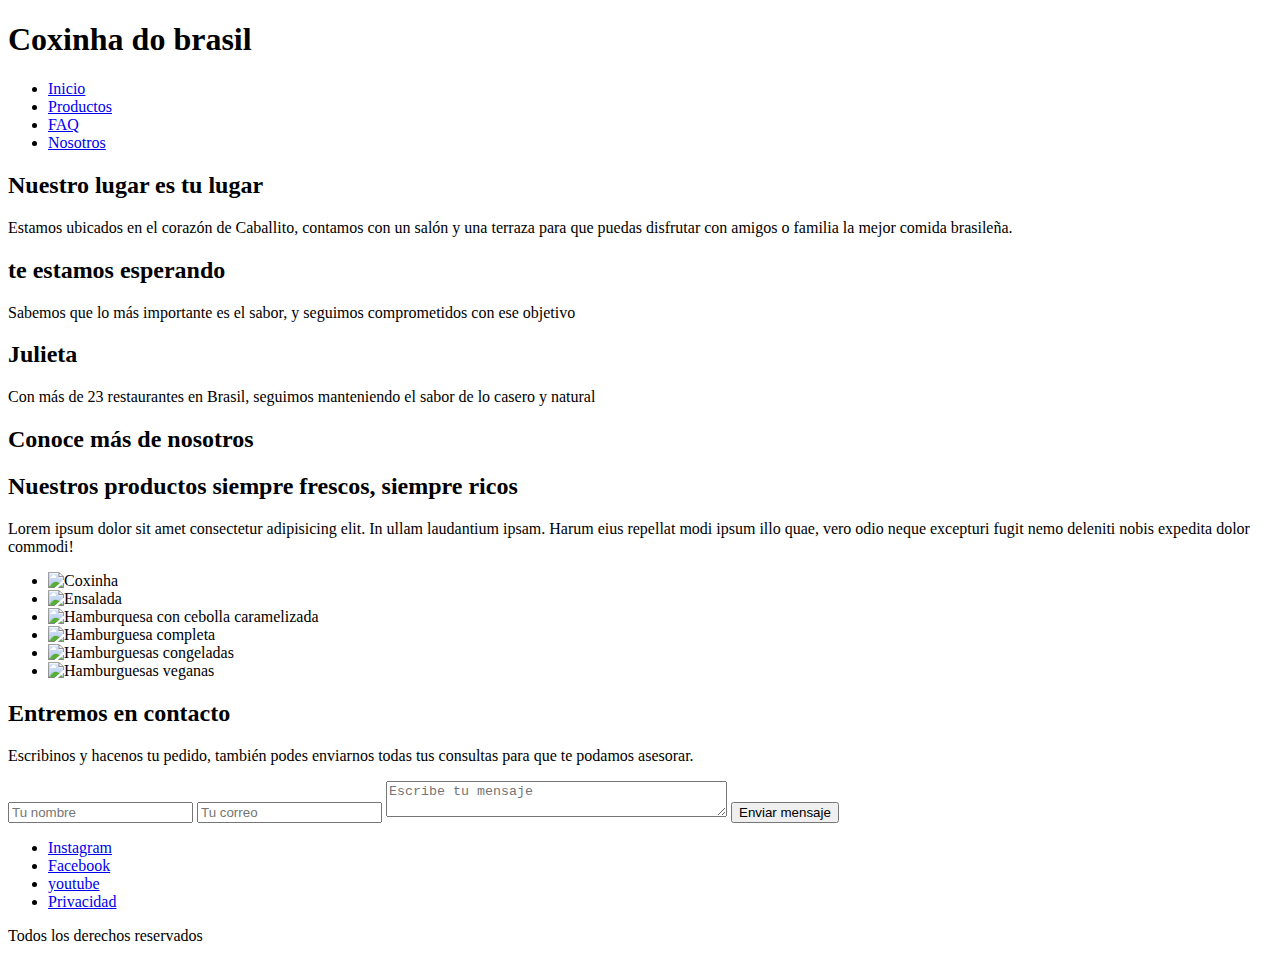
==== index.html @ 4375c064 "Se agrego el Index.html para completar el desafio 20200929" ====
<!DOCTYPE html>
<html lang="en">

<head>
  <meta charset="UTF-8" />
  <meta name="description" content="Coxhinas de Brasil, comida de todo el mundo y especialidad brasilera">
  <meta name="keywords" content="coxinha, comida brasilera, brasil, comida para llevar, mesas afuera, covid 19">

  <title>Coxinha de Brasil</title>

  <link rel="stylesheet" href="css/main.css">
  <link href="https://fonts.googleapis.com/css2?family=Baloo+Tamma+2:wght@400;500;600;700;800&display=swap"
    rel="stylesheet">
  <link rel="stylesheet" href="css/animate.css">

</head>

<body>
  <header>
    <div class="header">
      <nav>

        <h1>Coxinha do brasil</h1>

        <ul>
          <li>
            <a href="index.html">Inicio</a>
          </li>
          <li>
            <a href="Productos.html">Productos</a>
          </li>
          <li>
            <a href="FAQ.html">FAQ</a>
          </li>
          <li>
            <a href="Nosotros.html">Nosotros</a>
          </li>
        </ul>
      </nav>
  </header>

  <!-- ---------------------Index bienvenida ------------------------>
  <div class="grid-nosotros">
    <div class="Espacio">
      <h2>Nuestro lugar es tu lugar</h2>
      <p>Estamos ubicados en el corazón de Caballito, contamos con un salón y una
        terraza para que puedas disfrutar con amigos o
        familia la mejor comida brasileña.
      </p>
    </div>

    <div class="Empleados">
      <h2>te estamos esperando</h2>
      <p>Sabemos que lo más importante es el sabor, y seguimos comprometidos con ese objetivo</p>
    </div>

    <div class="Dueña">
      <h2>Julieta</h2>
      <p>Con más de 23 restaurantes en Brasil, seguimos manteniendo
        el sabor de lo casero y natural
      </p>
    </div>
    <div class="conocer">
      <h2>Conoce más de nosotros</h2>
    </div>
  </div>


  <section id="Productos">

    <div class="WOW bounceInUp">
      <h2>Nuestros productos siempre frescos, siempre ricos</h2>
      <p>
        Lorem ipsum dolor sit amet consectetur adipisicing elit. In ullam
        laudantium ipsam. Harum eius repellat modi ipsum illo quae, vero odio
        neque excepturi fugit nemo deleniti nobis expedita dolor commodi!
      </p>
    </div>
    <div class="productos">
      <ul>
        <li>
          <img class="comidas" src="imagenes/CoxinhaTradicional.jpg" alt="Coxinha" />
        </li>
        <li>
          <img src="imagenes/Ensalada.jpg" alt="Ensalada" />
        </li>
        <li>
          <img src="imagenes/HamburguesaCebolla.jpg" alt="Hamburquesa con cebolla caramelizada" />
        </li>
        <li>
          <img src="imagenes/HamburquesaCompleta.jpg" alt="Hamburguesa completa" />
        </li>
        <li>
          <img src="imagenes/HamburquesaCongelada.jpg" alt="Hamburguesas congeladas" />
        </li>
        <li>
          <img src="imagenes/HamburquesaVegana.jpg" alt="Hamburguesas veganas" />
        </li>
      </ul>
    </div>
  </section>


  <section id="contact">
    <div>
      <div class="contenedor">
        <h2>Entremos en contacto</h2>
        <p>
          Escribinos y hacenos tu pedido, también podes enviarnos todas tus consultas para que te podamos asesorar.
        </p>
      </div>
    </div>

    <div id="formulario">
      <form action="#">
        <input type="text" name="nombre" placeholder="Tu nombre" />
        <input type="email" name="email" placeholder="Tu correo" />
        <textarea name="mensaje" placeholder="Escribe tu mensaje" cols="40" row="10"></textarea>

        <input type="submit" value="Enviar mensaje" />
      </form>
    </div>
    </div>
  </section>

  <footer>
    <div class="contenedor">
      <nav class="footer">

        <ul>
          <li>
            <a href="https://www.instagram.com/rafasbaena/">Instagram</a>
          </li>
          <li>
            <a href="https://www.facebook.com/rafael.baena.5">Facebook</a>
          </li>
          <li>
            <a href="https://www.youtube.com/">youtube</a>
          </li>
          <li>
            <a href="Privacidad.html">Privacidad</a>
          </li>
        </ul>
        <p>Todos los derechos reservados</p>
      </nav>


    </div>
  </footer>
  <script src="js/wow.min.js"></script>
  <script>
    new WOW().init();
  </script>
  <script src="https://kit.fontawesome.com/614bd726ac.js" crossorigin="anonymous"></script>
</body>

</html>
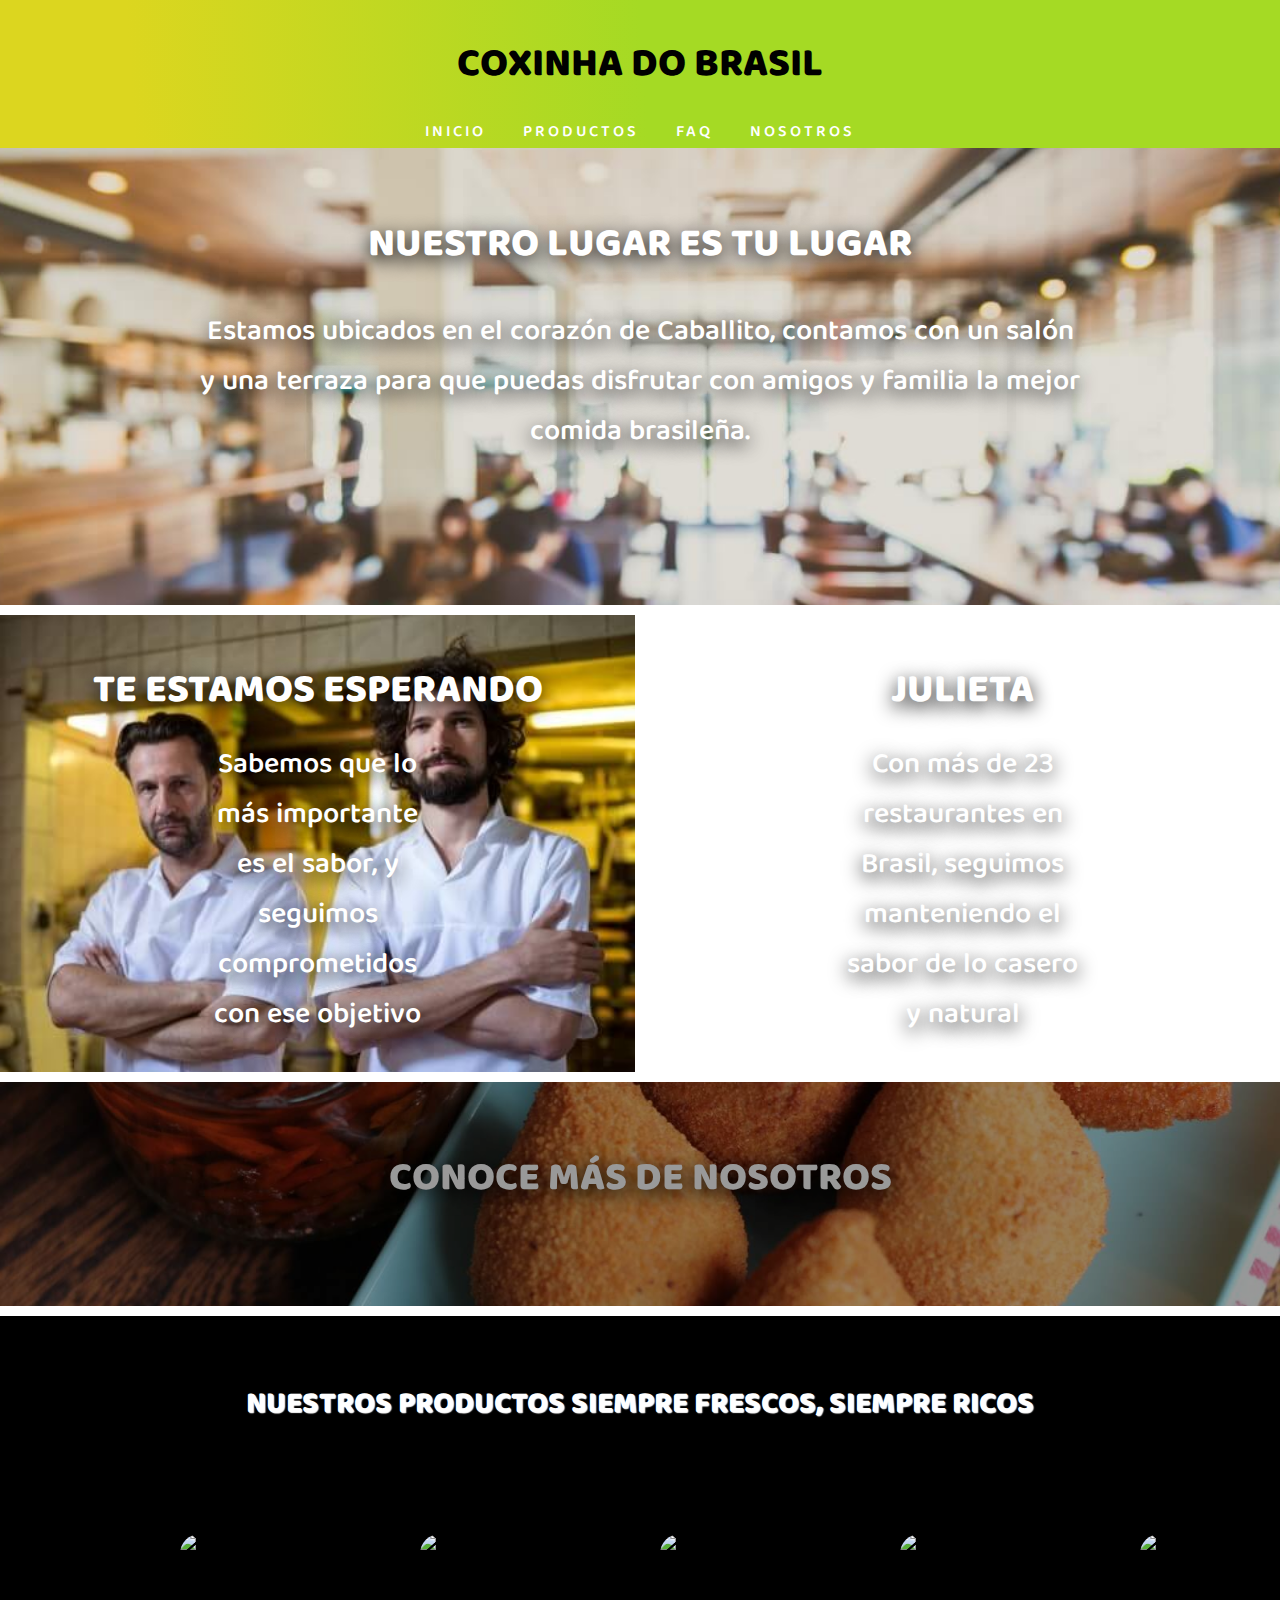
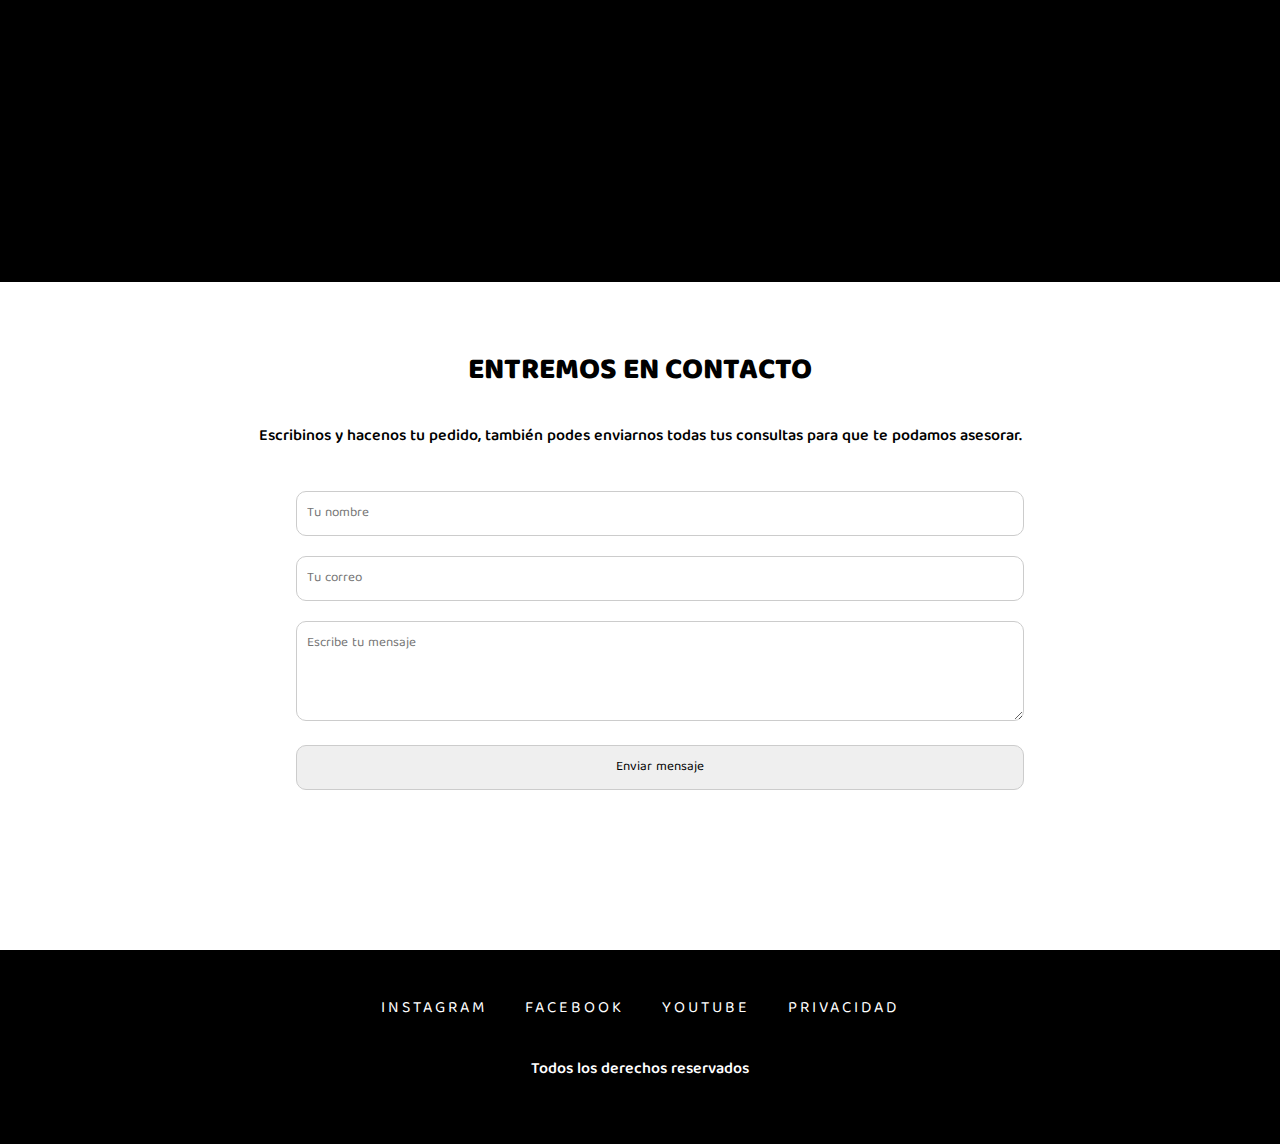
==== commit bec536e0: "actualización mobile" ====
--- a/index.html
+++ b/index.html
@@ -44,7 +44,7 @@
     <div class="Espacio">
       <h2>Nuestro lugar es tu lugar</h2>
       <p>Estamos ubicados en el corazón de Caballito, contamos con un salón y una
-        terraza para que puedas disfrutar con amigos o
+        terraza para que puedas disfrutar con amigos y
         familia la mejor comida brasileña.
       </p>
     </div>
--- a/css/main.css
+++ b/css/main.css
@@ -0,0 +1,469 @@
+@charset "UTF-8";
+/*RESET GENERALES*/
+* {
+  margin: 0;
+  padding: 0;
+  box-sizing: border-box;
+}
+
+li {
+  list-style: none;
+}
+
+a {
+  text-decoration: none;
+}
+
+/*HEADER*/
+h1 {
+  font-family: "Baloo Tamma 2", cursive;
+  text-decoration: none;
+  text-align: center;
+  text-transform: uppercase;
+  font-size: 2.5rem;
+  font-weight: 900;
+  padding-top: 2rem;
+  padding-bottom: 4rem;
+  background: -webkit-gradient(linear, 50% 2%, 10% 21%, from(#a5da24), to(#dcd61f));
+}
+h1 a {
+  max-width: 100%;
+  padding: 60px 3%;
+  color: #f7f7f7ef;
+  text-shadow: 5px 5px 5px #000000;
+  text-decoration: none;
+}
+
+header li {
+  list-style: none;
+  text-decoration: none;
+  text-transform: uppercase;
+  font-family: "Baloo Tamma 2", cursive;
+  font-weight: 600;
+  display: inline;
+}
+
+.header ul li a {
+  color: white;
+  font-size: 1rem;
+  transition: 0.75s;
+}
+
+.header ul li a:hover {
+  color: #000000;
+  font-size: 1.5rem;
+  text-decoration: none;
+}
+
+/*GENERAL*/
+h2 {
+  font-family: "Baloo Tamma 2", cursive;
+  text-decoration: none;
+  text-align: center;
+  text-transform: uppercase;
+  font-size: 30px;
+  font-weight: 900;
+  padding-top: 5%;
+  padding-bottom: 2%;
+  text-shadow: 1px 1px 1px #ffffff;
+}
+
+h3 {
+  font-family: "Baloo Tamma 2", cursive;
+  text-decoration: none;
+  text-align: center;
+  text-transform: uppercase;
+  font-size: 25px;
+  font-weight: 900;
+  padding-bottom: 2%;
+}
+
+p {
+  font-family: "Baloo Tamma 2", cursive;
+  text-decoration: none;
+  text-align: center;
+  font-size: 16px;
+  font-weight: 600;
+  margin-left: 200px;
+  margin-right: 200px;
+}
+
+div nav ul {
+  line-height: 30px;
+  text-decoration: none;
+  text-transform: uppercase;
+  text-align: center;
+  letter-spacing: 3px;
+  word-spacing: 30px;
+  margin-top: -50px;
+}
+
+/*PRODUCTOS*/
+#Productos {
+  background-color: black;
+}
+#Productos h2 {
+  color: white;
+}
+#Productos ul {
+  display: flex;
+  flex-direction: row;
+  flex-wrap: nowrap;
+  justify-content: center;
+  align-content: flex-start;
+  align-items: center;
+  padding-bottom: 10%;
+}
+#Productos ul li {
+  display: inline;
+}
+#Productos ul li img {
+  width: 200px;
+  height: 200px;
+  border-radius: 20px;
+  display: inline-block;
+  margin: 20px;
+}
+
+-productosPag p {
+  color: #000000;
+  padding-bottom: 50px;
+  font-size: 1.5rem;
+}
+
+/*FORMULARIO CONTACTO*/
+form {
+  width: 100%;
+  margin: 20px;
+  padding: 20px;
+  display: block;
+  max-width: 100%;
+}
+
+#formulario {
+  width: 60%;
+  margin: auto;
+  padding-bottom: 100px;
+}
+#formulario input {
+  margin-bottom: 20px;
+  width: 100%;
+  padding: 10px;
+  box-sizing: border-box;
+  border: 1px solid #ccc;
+  border-radius: 10px;
+  font-family: "Baloo Tamma 2", cursive;
+}
+#formulario textarea {
+  margin-bottom: 20px;
+  width: 100%;
+  padding: 10px;
+  box-sizing: border-box;
+  border: 1px solid #ccc;
+  border-radius: 10px;
+  font-family: "Baloo Tamma 2", cursive;
+  resize: vertical;
+  max-height: 300px;
+  min-height: 100px;
+}
+
+input:focus,
+textarea:focus {
+  border: 1px solid #4be388;
+}
+
+input [type=submit] {
+  margin-bottom: 0px;
+  background: #ff4e28;
+  color: #ffffff;
+  border: none;
+}
+
+/*PRODUCTOS GRID*/
+.grid-productos {
+  display: grid;
+  grid-template-columns: 2.5fr 2.5fr;
+  grid-template-rows: 1fr 1fr 1fr;
+  gap: 1px 1px;
+  grid-template-areas: "Foto1 Descripción1" "descripción2 foto2" "comidaFotoPanoramica comidaFotoPanoramica";
+}
+.grid-productos div {
+  padding: 12%;
+  margin: 2px;
+  border-radius: 5px;
+}
+.grid-productos p {
+  font-family: "Pacifico", cursive;
+  font-size: 50%;
+  padding: 0%;
+  margin: 0%;
+}
+
+.Descripción1 p,
+.descripción2 p,
+.comidaFotoPanoramica p {
+  color: #000000;
+}
+
+.Foto1 {
+  -ms-grid-row: 1;
+  -ms-grid-column: 1;
+  grid-area: Foto1;
+  background-image: url("Imagenes/Ensalada.jpg");
+  background-repeat: no-repeat;
+  background-size: cover;
+  background-position: center;
+}
+
+.Descripción1 {
+  -ms-grid-row: 1;
+  -ms-grid-column: 3;
+  grid-area: Descripción1;
+  background-color: #27c5cab4;
+  background-repeat: no-repeat;
+  background-size: cover;
+  background-position: bottom;
+  font-size: 100px;
+}
+
+.descripción2 {
+  -ms-grid-row: 3;
+  -ms-grid-column: 1;
+  grid-area: descripción2;
+  background-color: #e66bd198;
+  background-repeat: no-repeat;
+  background-size: cover;
+  background-position: bottom;
+  font-size: 100px;
+}
+
+.foto2 {
+  -ms-grid-row: 3;
+  -ms-grid-column: 3;
+  grid-area: foto2;
+  background-image: url("Imagenes/HamburquesaCompleta.jpg");
+  background-repeat: no-repeat;
+  background-size: cover;
+  background-position: center;
+}
+
+.comidaFotoPanoramica {
+  -ms-grid-row: 5;
+  -ms-grid-column: 1;
+  -ms-grid-column-span: 3;
+  grid-area: comidaFotoPanoramica;
+  background-image: url("Imagenes/CoxinhaTradicional.jpg");
+  background-repeat: no-repeat;
+  background-size: cover;
+  background-position: center;
+  font-size: 100px;
+}
+
+/*GRID NOSOTROS*/
+.grid-nosotros {
+  display: grid;
+  grid-template-columns: 1fr 1fr 1fr 1fr;
+  grid-template-rows: 2fr 2fr 2fr 2fr 2fr;
+  gap: 10px 10px;
+  grid-template-areas: "Espacio Espacio Espacio Espacio" "Espacio Espacio Espacio Espacio" "Empleados Empleados Dueña Dueña" "Empleados Empleados Dueña Dueña" "conocer conocer conocer conocer";
+  padding-bottom: 10px;
+}
+
+.grid-nosotros > div {
+  padding-bottom: 5%;
+}
+
+.grid-nosotros h2 {
+  color: #ffffff;
+  text-shadow: 0px 5px 19px #000000;
+  font-size: 2.5rem;
+  margin-block-start: auto;
+}
+
+.grid-nosotros p {
+  color: #ffffff;
+  text-shadow: 0px 5px 19px #000000;
+  font-size: 1.8rem;
+  margin-block-start: inherit;
+}
+
+.Espacio {
+  -ms-grid-row: 1;
+  -ms-grid-row-span: 3;
+  -ms-grid-column: 1;
+  -ms-grid-column-span: 7;
+  grid-area: Espacio;
+  background-image: url("Imagenes/Espacio.jpg");
+  background-repeat: no-repeat;
+  background-size: cover;
+  background-position: bottom;
+  background-attachment: fixed;
+}
+
+.Empleados {
+  -ms-grid-row: 5;
+  -ms-grid-row-span: 3;
+  -ms-grid-column: 1;
+  -ms-grid-column-span: 3;
+  grid-area: Empleados;
+  background-image: url("Imagenes/empleados.jpg");
+  background-repeat: no-repeat;
+  background-size: cover;
+  background-position: top;
+}
+
+.Dueña {
+  -ms-grid-row: 5;
+  -ms-grid-row-span: 3;
+  -ms-grid-column: 5;
+  -ms-grid-column-span: 3;
+  grid-area: Dueña;
+  background-image: url("Imagenes/dueña.jpg");
+  background-repeat: no-repeat;
+  background-size: cover;
+  background-position: center;
+}
+
+.conocer {
+  -ms-grid-row: 9;
+  -ms-grid-column: 1;
+  -ms-grid-column-span: 7;
+  grid-area: conocer;
+  background-image: url("Imagenes/portada_coxinha.jpg");
+  background-repeat: no-repeat;
+  background-size: cover;
+  background-position: center;
+  filter: brightness(0.6);
+}
+
+.Empleados,
+.Dueña {
+  display: flex;
+  flex-direction: column;
+  flex-wrap: nowrap;
+  justify-content: flex-end;
+  align-items: center;
+  align-content: flex-end;
+}
+
+/*FOOTER*/
+.footer {
+  max-width: 100%;
+  padding: 60px 3%;
+  background-color: black;
+}
+.footer ul {
+  padding-top: 2rem;
+  padding-bottom: 2rem;
+  color: white;
+}
+.footer li {
+  display: inline;
+  font-family: "Baloo Tamma 2", cursive;
+}
+.footer a {
+  color: white;
+  font-size: 1rem;
+  transition: 0.75s;
+}
+.footer a:hover {
+  color: #7eff33;
+  font-size: 1.5rem;
+  text-decoration: none;
+}
+.footer p {
+  color: white;
+}
+
+/*ACORDEON*/
+.acordeon, .card-header {
+  max-width: 100%;
+  padding: 10% 20%;
+  color: rgba(61, 61, 73, 0.795);
+}
+
+/*FAQ ESTILO MODIFICADO*/
+.card-header {
+  border-bottom: 1px solid #49505763;
+  border-bottom-width: 1px;
+  border-bottom-style: solid;
+  border-bottom-color: rgba(73, 80, 87, 0.39);
+  background-color: transparent;
+  padding: 0.75rem 1.25rem;
+  margin-bottom: 0;
+}
+.card-header a {
+  color: black;
+  text-decoration: none;
+}
+
+.card {
+  position: relative;
+  display: flex;
+  flex-direction: column;
+  min-width: 0;
+  word-wrap: break-word;
+  background-color: #fff;
+  background-clip: border-box;
+  border: 0.5px solid rgba(1, 0, 0, 0);
+  border-radius: 0.25rem;
+}
+
+#Privacidad,
+#Cookies {
+  padding-top: 1%;
+  padding-bottom: 5%;
+}
+#Privacidad p,
+#Cookies p {
+  font-family: "Baloo Tamma 2", cursive;
+  text-decoration: none;
+  text-align: center;
+  font-size: 1.2rem;
+  font-weight: 300;
+  margin-left: 20%;
+  margin-right: 20%;
+  margin-bottom: 1.5em;
+  text-align: left;
+}
+
+/*NOSOTROS*/
+#Nosotros {
+  max-width: 100%;
+  padding: 60px 3%;
+}
+#Nosotros ul li {
+  display: inline;
+}
+#Nosotros ul li img {
+  width: 200px;
+  height: 200px;
+  display: block;
+  margin: auto;
+  border-radius: 100px;
+}
+
+.container,
+.container-fluid,
+.container-lg,
+.container-md,
+.container-sm,
+.container-xl {
+  width: 75%;
+  padding-right: 15px;
+  /* height: 60%; */
+  padding-left: 15px;
+  margin-right: auto;
+  margin-left: auto;
+}
+
+#NosotrosPresentación p {
+  font-size: 1.5rem;
+}
+
+/*Mobile*/
+@media screen and (max-width: 768px) {
+  h1 {
+    display: none;
+  }
+}